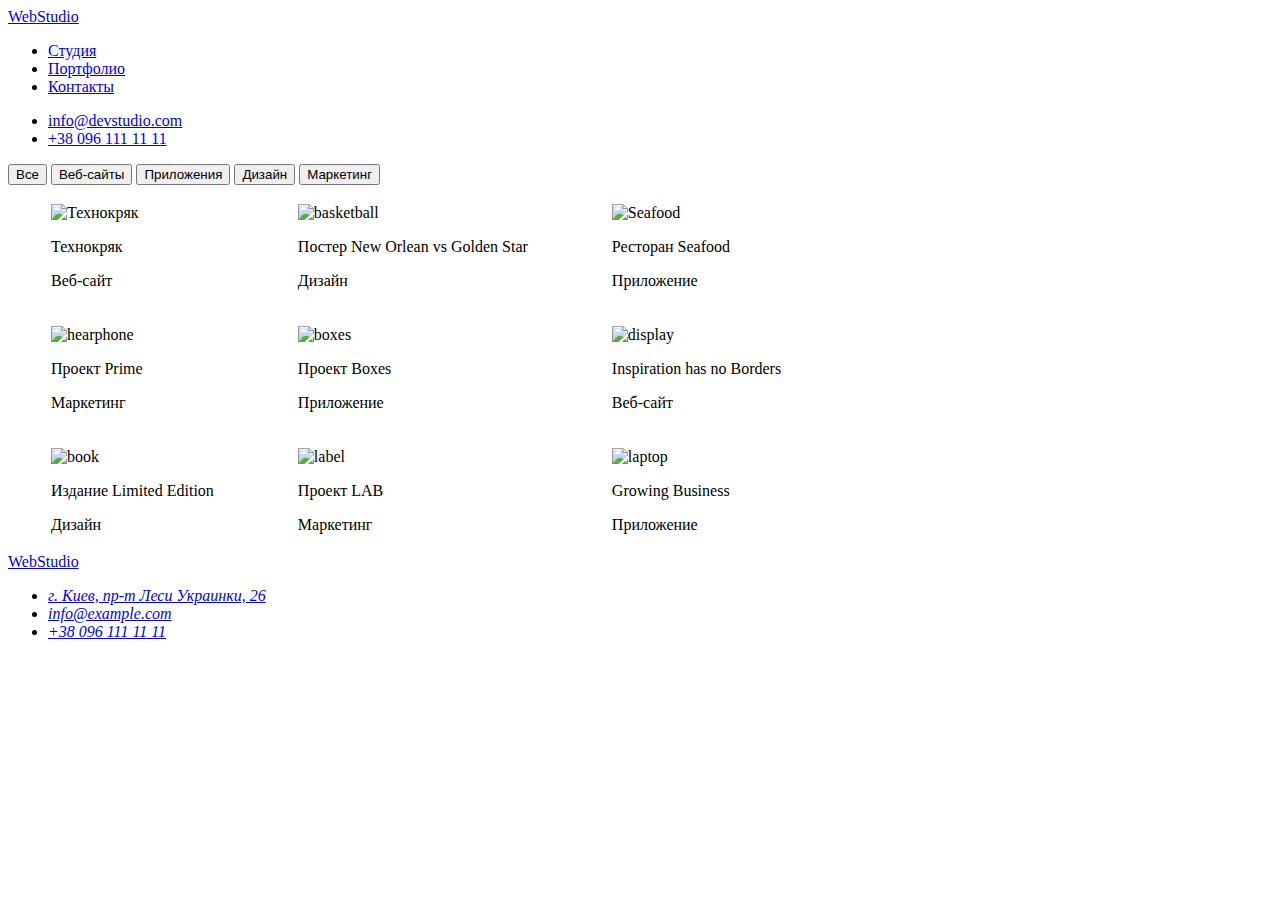
==== portfolio.html @ b5c8d530 "просто" ====
<!DOCTYPE html>
<html lang="en">
<head>
    <meta charset="UTF-8">
    <meta http-equiv="X-UA-Compatible" content="IE=edge">
    <meta name="viewport" content="width=device-width, initial-scale=1.0">
    <link rel="preconnect" href="https://fonts.googleapis.com">
    <link rel="preconnect" href="https://fonts.gstatic.com" crossorigin>
    <link
        href="https://fonts.googleapis.com/css2?family=Montserrat:wght@400;700&family=Raleway:wght@700&family=Roboto:wght@400;500;700;900&display=swap"
        rel="stylesheet">
        <link rel="stylesheet" href="css/styles.css">
    <title>Portfolio</title>
</head>
<body>
    <!--Навигация-->
    <header>
        <nav>
            <a href="/"><span>Web</span><span>Studio</span></a>
            <ul>
                <li><a href="index.html">Студия</a></li>
                <li><a href="./portfolio.html">Портфолио</a></li>
                <li><a href="/">Контакты</a></li>
            </ul>
        </nav>
        <ul>
            <li><a href="mailto:info@devstudio.com">info@devstudio.com</a></li>
            <li><a href="tel:+38096111111">+38 096 111 11 11</a></li>
        </ul>
    </header>
    <!--Основная часть сайта-->
    <main>
        <button type="button">Все</button>
        <button type="button">Веб-сайты</button>
        <button type="button">Приложения</button>
        <button type="button">Дизайн</button>
        <button type="button">Маркетинг</button>
        <table>
            <tr>
                <td>
                    <figure>
                        <img src="images/portfolio/technocr.jpg" alt="Технокряк" width="370">
                        <figcaption>
                            <p>Технокряк</p>
                            <p>Веб-сайт</p>
                        </figcaption>
                    </figure>
                </td>
                <td>
                    <figure>
                        <img src="images/portfolio/basketball.jpg" alt="basketball" width="370">
                        <figcaption>
                            <p>Постер New Orlean vs Golden Star</p>
                            <p>Дизайн</p>
                        </figcaption>
                    </figure>
                </td>
                <td>
                    <figure>
                        <img src="images/portfolio/seefood.jpg" alt="Seafood" width="370">
                        <figcaption>
                            <p>Ресторан Seafood</p>
                            <p>Приложение</p>
                        </figcaption>
                    </figure>
                </td>
            </tr>
            <tr>
                <td>
                    <figure>
                        <img src="images/portfolio/hearphone.jpg" alt="hearphone" width="370">
                        <figcaption>
                            <p>Проект Prime</p>
                            <p>Маркетинг</p>
                        </figcaption>
                    </figure>
                </td>
                <td>
                    <figure>
                        <img src="images/portfolio/boxes.jpg" alt="boxes" width="370">
                        <figcaption>
                            <p>Проект Boxes</p>
                            <p>Приложение</p>
                        </figcaption>
                    </figure>
                </td>
                <td>
                    <figure>
                        <img src="images/portfolio/display.jpg" alt="display" width="370">
                        <figcaption>
                            <p>Inspiration has no Borders</p>
                            <p>Веб-сайт</p>
                        </figcaption>
                    </figure>
                </td>
            </tr>
            <tr>
                <td>
                    <figure>
                        <img src="images/portfolio/book.jpg" alt="book" width="370">
                        <p>Издание Limited Edition</p>
                        <p>Дизайн</p>
                    </figure>
                </td>
                <td>
                    <figure>
                        <img src="images/portfolio/label.jpg" alt="label" width="370">
                        <p>Проект LAB</p>
                        <p>Маркетинг</p>
                    </figure>
                </td>
                <td>
                    <figure>
                        <img src="images/portfolio/laptop.jpg" alt="laptop" width="370">
                        <p>Growing Business</p>
                        <p>Приложение</p>
                    </figure>
                </td>
            </tr>
        </table>
    </main>
    <!--контакты-->
    <footer>
        <a href="/"><span>Web</span><span>Studio</span></a>
        <address>
            <ul>
                <li>
                    <a href="https://goo.gl/maps/muvBp1YGXb1pM3By5" class="footer-address-location" target="_blank"
                        rel="noreferrer noopener">г. Киев, пр-т Леси Украинки, 26</a>
                </li>
                <li>
                    <a href="mailto:info@example.com">info@example.com</a>
                </li>
                <li>
                    <a href="tel:+38096111111">+38 096 111 11 11</a>
                </li>
            </ul>
        </address>
    </footer>
</body>
</html>
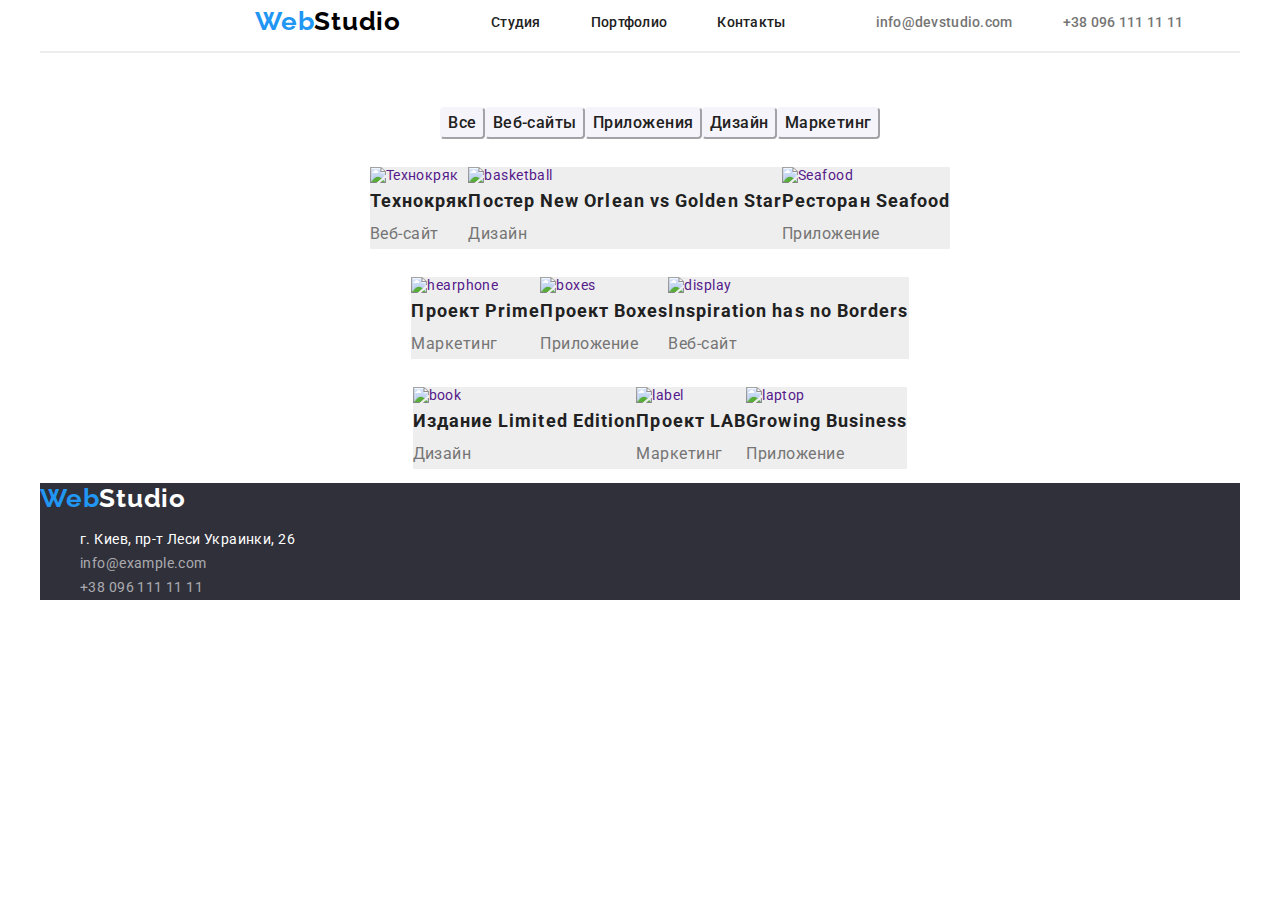
==== commit 63eab3b1: "added container and and margin/padding" ====
--- a/portfolio.html
+++ b/portfolio.html
@@ -1,5 +1,5 @@
 <!DOCTYPE html>
-<html lang="en">
+<html lang="ru">
 <head>
     <meta charset="UTF-8">
     <meta http-equiv="X-UA-Compatible" content="IE=edge">
@@ -14,128 +14,139 @@
 </head>
 <body>
     <!--Навигация-->
-    <header>
-        <nav>
-            <a href="/"><span>Web</span><span>Studio</span></a>
-            <ul>
-                <li><a href="index.html">Студия</a></li>
-                <li><a href="./portfolio.html">Портфолио</a></li>
-                <li><a href="/">Контакты</a></li>
+    <div class="container">
+        <header class="header">
+            <nav class="header-navigation">
+                <a href="index.html" class="header-navigation-webstudio"><span class="header-navigation-web">Web</span><span
+                        class="header-navigation-studio">Studio</span></a>
+                <ul class="navigation-links">
+                    <li><a href="index.html" class="navigation-list-item">Студия</a></li>
+                    <li><a href="./portfolio.html" class="navigation-list-item">Портфолио</a></li>
+                    <li><a href="/" class="navigation-list-item">Контакты</a></li>
+                </ul>
+            </nav>
+            <ul class="header-contacts">
+                <li><a href="mailto:info@devstudio.com" class="header-contact-item">info@devstudio.com</a></li>
+                <li><a href="tel:+38096111111" class="header-contact-item">+38 096 111 11 11</a></li>
             </ul>
-        </nav>
-        <ul>
-            <li><a href="mailto:info@devstudio.com">info@devstudio.com</a></li>
-            <li><a href="tel:+38096111111">+38 096 111 11 11</a></li>
-        </ul>
-    </header>
+        </header>
+    </div>
     <!--Основная часть сайта-->
-    <main>
-        <button type="button">Все</button>
-        <button type="button">Веб-сайты</button>
-        <button type="button">Приложения</button>
-        <button type="button">Дизайн</button>
-        <button type="button">Маркетинг</button>
-        <table>
-            <tr>
-                <td>
-                    <figure>
-                        <img src="images/portfolio/technocr.jpg" alt="Технокряк" width="370">
-                        <figcaption>
-                            <p>Технокряк</p>
-                            <p>Веб-сайт</p>
-                        </figcaption>
-                    </figure>
-                </td>
-                <td>
-                    <figure>
-                        <img src="images/portfolio/basketball.jpg" alt="basketball" width="370">
-                        <figcaption>
-                            <p>Постер New Orlean vs Golden Star</p>
-                            <p>Дизайн</p>
-                        </figcaption>
-                    </figure>
-                </td>
-                <td>
-                    <figure>
-                        <img src="images/portfolio/seefood.jpg" alt="Seafood" width="370">
-                        <figcaption>
-                            <p>Ресторан Seafood</p>
-                            <p>Приложение</p>
-                        </figcaption>
-                    </figure>
-                </td>
-            </tr>
-            <tr>
-                <td>
-                    <figure>
-                        <img src="images/portfolio/hearphone.jpg" alt="hearphone" width="370">
-                        <figcaption>
-                            <p>Проект Prime</p>
-                            <p>Маркетинг</p>
-                        </figcaption>
-                    </figure>
-                </td>
-                <td>
-                    <figure>
-                        <img src="images/portfolio/boxes.jpg" alt="boxes" width="370">
-                        <figcaption>
-                            <p>Проект Boxes</p>
-                            <p>Приложение</p>
-                        </figcaption>
-                    </figure>
-                </td>
-                <td>
-                    <figure>
-                        <img src="images/portfolio/display.jpg" alt="display" width="370">
-                        <figcaption>
-                            <p>Inspiration has no Borders</p>
-                            <p>Веб-сайт</p>
-                        </figcaption>
-                    </figure>
-                </td>
-            </tr>
-            <tr>
-                <td>
-                    <figure>
-                        <img src="images/portfolio/book.jpg" alt="book" width="370">
-                        <p>Издание Limited Edition</p>
-                        <p>Дизайн</p>
-                    </figure>
-                </td>
-                <td>
-                    <figure>
-                        <img src="images/portfolio/label.jpg" alt="label" width="370">
-                        <p>Проект LAB</p>
-                        <p>Маркетинг</p>
-                    </figure>
-                </td>
-                <td>
-                    <figure>
-                        <img src="images/portfolio/laptop.jpg" alt="laptop" width="370">
-                        <p>Growing Business</p>
-                        <p>Приложение</p>
-                    </figure>
-                </td>
-            </tr>
-        </table>
-    </main>
+    <div class="container">
+        <main>
+            <hr class="divide-line">
+            <section class="portfolio">
+                <!--Кнопки-->
+                <h1 class="button-header">main section</h1>
+                <ul class="button-list">
+                    <li class="button-list-item">
+                        <button type="button" class="button-list-item-click">Все</button>
+                    </li>
+                    <li class="button-list-item">
+                        <button type="button" class="button-list-item-click">Веб-сайты</button>
+                    </li>
+                    <li class="button-list-item">
+                        <button type="button" class="button-list-item-click">Приложения</button>
+                    </li>
+                    <li class="button-list-item">
+                        <button type="button" class="button-list-item-click">Дизайн</button>
+                    <li class="button-list-item">
+                        <button type="button" class="button-list-item-click">Маркетинг</button>
+                    </li>
+                </ul>
+                <ul class="card-list">
+                    <!--Карточки товаров-->
+                    <li class="card-list-item">
+                        <a href="" class="card-list-item-link">
+                            <img src="images/portfolio/technocr.jpg" alt="Технокряк" width="370">
+                            <h2 class="card-list-item-header">Технокряк</h2>
+                            <p class="card-list-item-type">Веб-сайт</p>
+                        </a>
+                    </li>
+                    <li class="card-list-item">
+                        <a href="" class="card-list-item-link">
+                            <img src="images/portfolio/basketball.jpg" alt="basketball" width="370">
+                            <h2 class="card-list-item-header">Постер New Orlean vs Golden Star</h2>
+                            <p class="card-list-item-type">Дизайн</p>
+                        </a>
+                    </li>
+                    <li class="card-list-item">
+                        <a href="" class="card-list-item-link">
+                            <img src="images/portfolio/seefood.jpg" alt="Seafood" width="370">
+                            <h2 class="card-list-item-header">Ресторан Seafood</h2>
+                            <p class="card-list-item-type">Приложение</p>
+                        </a>
+                    </li>
+                </ul>
+                <ul class="card-list">
+                    <li class="card-list-item">
+                        <a href="" class="card-list-item-link">
+                            <img src="images/portfolio/hearphone.jpg" alt="hearphone" width="370">
+                            <h2 class="card-list-item-header">Проект Prime</h2>
+                            <p class="card-list-item-type">Маркетинг</p>
+                        </a>
+                    </li>
+                    <li class="card-list-item">
+                        <a href="" class="card-list-item-link">
+                            <img src="images/portfolio/boxes.jpg" alt="boxes" width="370">
+                            <h2 class="card-list-item-header">Проект Boxes</h2>
+                            <p class="card-list-item-type">Приложение</p>
+                        </a>
+                    </li>
+                    <li class="card-list-item">
+                        <a href="" class="card-list-item-link">
+                            <img src="images/portfolio/display.jpg" alt="display" width="370">
+                            <h2 class="card-list-item-header">Inspiration has no Borders</h2>
+                            <p class="card-list-item-type">Веб-сайт</p>
+                        </a>
+                    </li>
+                </ul> 
+                <ul class="card-list">
+                    <li class="card-list-item">
+                        <a href="" class="card-list-item-link">
+                            <img src="images/portfolio/book.jpg" alt="book" width="370">
+                            <h2 class="card-list-item-header">Издание Limited Edition</h2>
+                            <p class="card-list-item-type">Дизайн</p>
+                        </a>
+                    </li>
+                    <li class="card-list-item">
+                        <a href="" class="card-list-item-link">
+                            <img src="images/portfolio/label.jpg" alt="label" width="370">
+                            <h2 class="card-list-item-header">Проект LAB</h2>
+                            <p class="card-list-item-type">Маркетинг</p>
+                        </a>
+                    </li>
+                    <li class="card-list-item">
+                        <a href="" class="card-list-item-link">
+                            <img src="images/portfolio/laptop.jpg" alt="laptop" width="370">
+                            <h2 class="card-list-item-header">Growing Business</h2>
+                            <p class="card-list-item-type">Приложение</p>
+                        </a>
+                    </li>
+                </ul>
+            </section>
+        </main>
+    </div>
     <!--контакты-->
-    <footer>
-        <a href="/"><span>Web</span><span>Studio</span></a>
-        <address>
-            <ul>
-                <li>
-                    <a href="https://goo.gl/maps/muvBp1YGXb1pM3By5" class="footer-address-location" target="_blank"
-                        rel="noreferrer noopener">г. Киев, пр-т Леси Украинки, 26</a>
-                </li>
-                <li>
-                    <a href="mailto:info@example.com">info@example.com</a>
-                </li>
-                <li>
-                    <a href="tel:+38096111111">+38 096 111 11 11</a>
-                </li>
-            </ul>
-        </address>
-    </footer>
+    <div class="container">
+        <footer class="footer">
+            <a href="index.html" class="footer-webstudio"><span class="footer-web">Web</span><span
+                    class="footer-studio">Studio</span></a>
+            <address>
+                <ul class="footer-list">
+                    <li class="footer-list-address">
+                        <a href="https://goo.gl/maps/muvBp1YGXb1pM3By5" class="footer-address-location" target="_blank"
+                            rel="noreferrer noopener">г. Киев, пр-т Леси Украинки, 26</a>
+                    </li>
+                    <li class="footer-list-item">
+                        <a href="mailto:info@example.com" class="footer-mail">info@example.com</a>
+                    </li>
+                    <li class="footer-list-item">
+                        <a href="tel:+38096111111" class="footer-phone">+38 096 111 11 11</a>
+                    </li>
+                </ul>
+            </address>
+        </footer>
+    </div>
 </body>
 </html>--- a/css/styles.css
+++ b/css/styles.css
@@ -0,0 +1,388 @@
+:root {
+    --wrapper_footer_background_color: #2F303A;
+    --web_hover_button_color: #2196F3;
+    --main_color: #212121;
+    --white_color: #fff;
+    --mail_phone_desc: #757575;
+    --port_buttons_and_team_background: #F5F4FA;
+    --black_color: #000;
+    --divide_line_color: #ececec;
+}
+
+html {
+	box-sizing: border-box;
+}
+*,
+*::after,
+*::before {
+	box-sizing: inherit;
+}
+
+body{
+    font-family: 'Roboto', sans-serif;
+    color: var(--main_color);
+    letter-spacing: 0.03em;
+    font-size: 14px;
+    margin: 0;
+    display: flex;
+    align-items: center;
+    flex-direction: column;
+}
+
+h1, h2, h3, h4, h5, h6, p {
+	margin: 0 auto;
+} 
+
+ul {
+    list-style-type: none;
+}
+
+.container {
+    width: 1200px;
+}
+
+/*Header*/
+.header {
+    display: flex;
+    text-align: center;
+}
+.header-navigation {
+    display: flex;
+    flex-direction: row;
+    text-align: center;
+    align-items: center;
+}
+
+.header-navigation-webstudio {
+    text-decoration: none;
+    margin-left: 215px;
+}
+
+.header-navigation-web {
+    font-family: 'Raleway';
+    font-weight: 700;
+    font-size: 26px;
+    line-height: 1.6;
+    color: var(--web_hover_button_color);
+    letter-spacing: 0.03em;
+}
+
+.header-navigation-studio {
+    font-family: 'Raleway';
+    font-weight: 700;
+    font-size: 26px;
+    line-height: 1.6;
+    color: var(--black_color);
+    letter-spacing: 0.03em;
+    
+}
+
+.navigation-links {
+    display: flex;
+    flex-direction: row;
+    text-indent: 50px;
+    line-height: 16px;
+    letter-spacing: 0.02em;
+    color: var(--main_color);
+}
+
+.header-contacts {
+    display: flex;
+    flex-direction: row;
+    text-align: center;
+    text-indent: 50px;
+}
+
+.navigation-list-item {
+    text-decoration: none;
+    font-family: 'Roboto';
+    font-weight: 500;
+    font-size: 14px;
+    line-height: 16px;
+    letter-spacing: 0.02em;
+    color: var(--main_color);
+}
+
+.header-contact-item {
+    text-decoration: none;
+    font-family: 'Roboto';
+    font-weight: 500;
+    font-size: 14px;
+    line-height: 16px;
+    letter-spacing: 0.02em;
+    color: var(--mail_phone_desc);
+
+}
+
+.navigation-list-item:hover,
+.navigation-list-item:focus,
+.header-contact-item:focus,
+.header-contact-item:hover {
+    color: var(--web_hover_button_color);
+}
+
+/*wrapper*/
+
+.wrapper {
+    background-color: var(--wrapper_footer_background_color);
+    display: flex;
+    align-items: center;
+    text-align: center;
+    flex-direction: column;
+}
+
+.wrapper-desc {
+    width: 696px;
+    color: var(--white_color);
+    font-weight: 900;
+    font-size: 44px;
+    line-height: 1.36;
+    text-align: center;
+    letter-spacing: 0.06em;
+    text-transform: uppercase;
+}
+
+.wrapper-button {
+    background-color: var(--web_hover_button_color);
+    box-shadow: 0px 4px 4px rgba(0, 0, 0, 0.15);
+    border-radius: 4px;
+    width: 200px;
+    height: 50px;
+    font-family: 'Roboto';
+    font-weight: 700;
+    font-size: 16px;
+    line-height: 1.88;
+    letter-spacing: 0.06em;
+    color: var(--white_color);
+    cursor: pointer;
+}
+
+/*Особенности*/
+
+.features{
+    display: flex;
+    flex-direction: column;
+    align-items: center;
+}
+
+
+.features-header {
+    visibility: hidden;
+}
+
+.features-list {
+    display: flex;
+    flex-direction: row;
+}
+
+.features-list-item {
+    width: 270px;
+    height: 101px;
+}
+
+.features-list-item-header {
+    font-style: normal;
+    font-weight: 700;
+    font-size: 14px;
+    line-height: 1.14;
+    text-transform: uppercase;
+}
+
+.features-list-item-desc {
+    line-height: 1.71;
+    color: var(--mail_phone_desc);
+}
+
+/*чем мы занимаемся*/
+
+.services {
+    display: flex;
+    flex-direction: column;
+    align-items: center;
+}
+
+.services-header {
+    font-weight: 700;
+    font-size: 36px;
+    line-height: 1.16;
+    text-align: center;
+
+}
+
+.services-list{
+    display: flex;
+    flex-direction: row;
+}
+
+/*команда*/
+
+.team {
+    display: flex;
+    flex-direction: column;
+    align-items: center;
+    background-color: var(--port_buttons_and_team_background);
+}
+
+.team-header {
+    font-weight: 700;
+    font-size: 36px;
+    line-height: 1.16;
+    text-align: center;
+}
+
+.team-list {
+    display: flex;
+    align-items: center;
+}
+
+.team-list-item {
+    background-color: var(--white_color);
+    box-shadow: 0px 1px 3px rgba(0, 0, 0, 0.12), 0px 1px 1px rgba(0, 0, 0, 0.14), 0px 2px 1px rgba(0, 0, 0, 0.2);
+    border-radius: 0px 0px 4px 4px;
+
+}
+
+.team-list-item-name {
+    font-weight: 500;
+    font-size: 16px;
+    line-height: 1.18;
+    text-align: center;
+}
+
+.team-list-item-position {
+    font-weight: 400;
+    font-size: 16px;
+    line-height: 1.18;
+    text-align: center;
+    color: var(--mail_phone_desc);
+}
+
+/*footer*/
+.footer {
+    background-color: var(--wrapper_footer_background_color);
+}
+
+.footer-webstudio {
+    text-decoration: none;
+    align-items: left;
+    font-family: 'Raleway';
+    font-weight: 700;
+    font-size: 26px;
+    line-height: 1.19;
+    letter-spacing: 0.03em;
+}
+
+.footer-web {
+    color: var(--web_hover_button_color);
+}
+
+.footer-studio {
+    color: var(--white_color);
+}
+
+.footer-list-address {
+    font-size: 14px;
+    line-height: 1.71;
+    letter-spacing: 0.03em;
+    color: var(--white_color);
+}
+
+.footer-address-location{
+    text-decoration: none;
+    font-size: 14px;
+    line-height: 1.71;
+    letter-spacing: 0.03em;
+    color: var(--white_color);
+    font-style: normal;
+}
+
+.footer-mail, .footer-phone {
+    text-decoration: none;
+    font-size: 14px;
+    line-height: 1.71;
+    /* or 171% */
+    letter-spacing: 0.03em;
+    color: rgba(255, 255, 255, 0.6);
+    font-style: normal;
+}
+
+.footer-address-location:hover,
+.footer-address-location:focus,
+.footer-mail:hover, .footer-phone:hover,
+.footer-mail:focus, .footer-phone:focus{
+    color: var(--web_hover_button_color);
+}
+
+/* ПОРТФОЛИО */
+/* Кнопки */
+.divide-line {
+    border: 1px solid var(--divide_line_color)
+}
+.portfolio {
+    display: flex;
+    flex-direction: column;
+    align-items: center;
+}
+.button-header {
+    visibility: hidden;
+}
+
+.button-list {
+    display: flex;
+    flex-direction: row;
+}
+
+.button-list-item-click {
+    font-family: 'Roboto';
+    font-weight: 500;
+    font-size: 16px;
+    line-height: 1.62;
+    text-align: center;
+    letter-spacing: 0.03em;
+    color: var(--main_color);
+    background-color: var(--port_buttons_and_team_background);
+    border-radius: 4px;
+    border-color: var(--port_buttons_and_team_background);
+    cursor: pointer;
+}
+
+.button-list-item-click:hover,
+.button-list-item-click:focus {
+    color: var(--white_color);
+    background-color: var(--web_hover_button_color);
+    border-color: var(--web_hover_button_color);
+    box-shadow: 0px 3px 1px rgba(0, 0, 0, 0.1), 0px 1px 2px rgba(0, 0, 0, 0.08), 0px 2px 2px rgba(0, 0, 0, 0.12);
+}
+
+/*карточки*/
+.card-list {
+    display: flex;
+    flex-direction: row;
+    list-style-type: none;
+    justify-content: space-between;
+}
+
+.card-list-item {
+    background-color: #EEEEEE;
+}
+
+.card-list-item-link {
+    text-decoration: none;
+}
+
+.card-list-item-header {
+    font-family: 'Roboto';
+    font-weight: 700;
+    font-size: 18px;
+    line-height: 2;
+    letter-spacing: 0.06em;
+    color: var(--main_color);
+}
+
+.card-list-item-type {
+    font-family: 'Roboto';
+    font-size: 16px;
+    line-height: 1.88;
+    letter-spacing: 0.03em;
+    color: var(--mail_phone_desc);
+}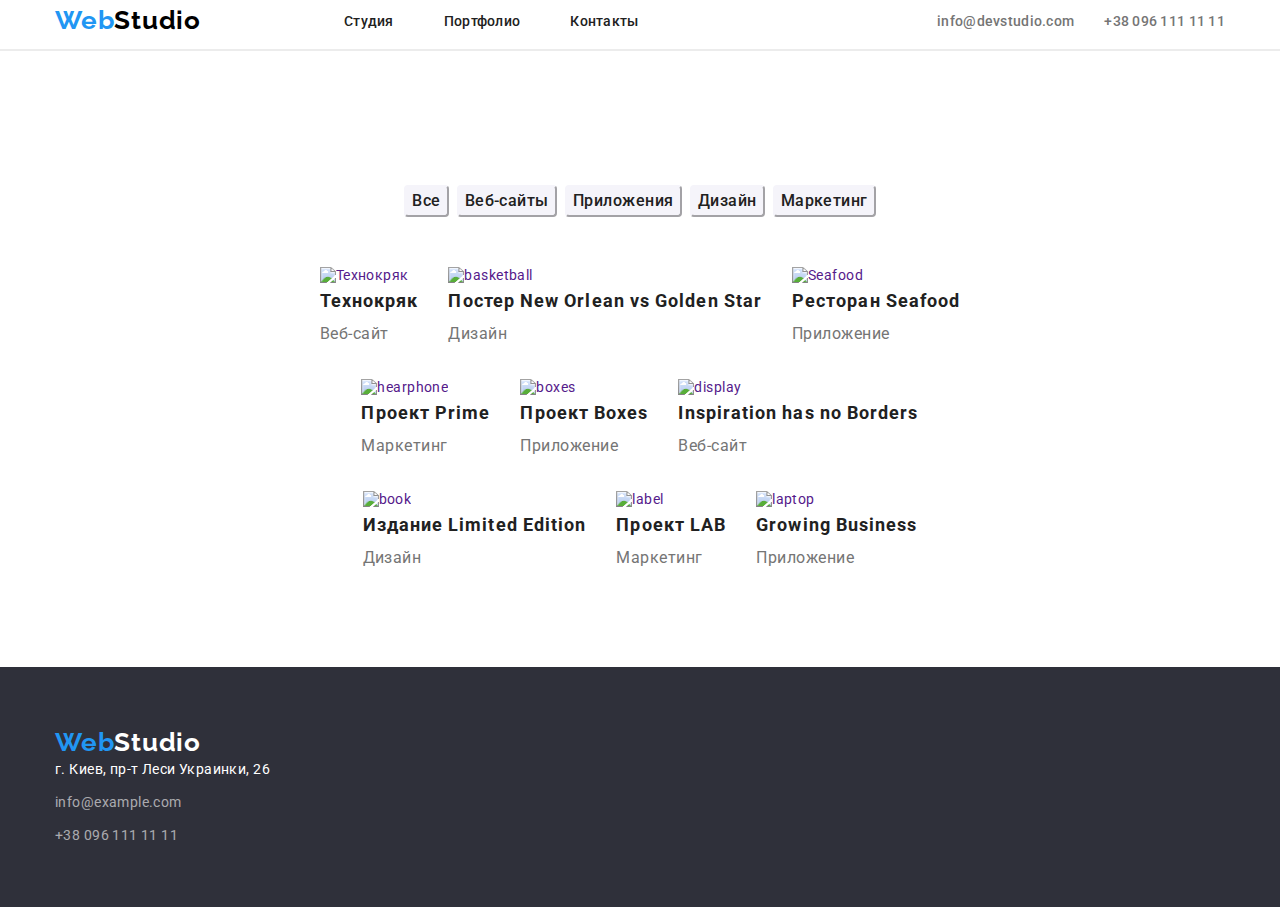
==== commit 8b7ab58b: "portfolio CSS" ====
--- a/portfolio.html
+++ b/portfolio.html
@@ -14,8 +14,8 @@
 </head>
 <body>
     <!--Навигация-->
-    <div class="container">
-        <header class="header">
+    <header class="header">
+        <div class="container">
             <nav class="header-navigation">
                 <a href="index.html" class="header-navigation-webstudio"><span class="header-navigation-web">Web</span><span
                         class="header-navigation-studio">Studio</span></a>
@@ -29,13 +29,13 @@
                 <li><a href="mailto:info@devstudio.com" class="header-contact-item">info@devstudio.com</a></li>
                 <li><a href="tel:+38096111111" class="header-contact-item">+38 096 111 11 11</a></li>
             </ul>
-        </header>
-    </div>
+        </div>
+    </header>
     <!--Основная часть сайта-->
-    <div class="container">
-        <main>
-            <hr class="divide-line">
-            <section class="portfolio">
+    <main>
+        <hr class="divide-line">
+        <section class="portfolio section">
+            <div class="container">
                 <!--Кнопки-->
                 <h1 class="button-header">main section</h1>
                 <ul class="button-list">
@@ -124,12 +124,12 @@
                         </a>
                     </li>
                 </ul>
-            </section>
-        </main>
-    </div>
-    <!--контакты-->
-    <div class="container">
-        <footer class="footer">
+            </div>
+         </section>
+    </main>
+        <!--контакты-->
+    <footer class="footer">
+        <div class="container">
             <a href="index.html" class="footer-webstudio"><span class="footer-web">Web</span><span
                     class="footer-studio">Studio</span></a>
             <address>
@@ -146,7 +146,7 @@
                     </li>
                 </ul>
             </address>
-        </footer>
-    </div>
+        </div>
+     </footer>
 </body>
 </html>--- a/css/styles.css
+++ b/css/styles.css
@@ -24,9 +24,6 @@
     letter-spacing: 0.03em;
     font-size: 14px;
     margin: 0;
-    display: flex;
-    align-items: center;
-    flex-direction: column;
 }
 
 h1, h2, h3, h4, h5, h6, p {
@@ -35,16 +32,19 @@
 
 ul {
     list-style-type: none;
+    padding-left: 0;
+	margin: 0;
 }
 
 .container {
     width: 1200px;
+    padding: 0 15px;
+    margin: 0 auto;
 }
 
 /*Header*/
-.header {
-    display: flex;
-    text-align: center;
+.header > .container {
+    display: flex;
 }
 .header-navigation {
     display: flex;
@@ -55,7 +55,7 @@
 
 .header-navigation-webstudio {
     text-decoration: none;
-    margin-left: 215px;
+
 }
 
 .header-navigation-web {
@@ -84,13 +84,7 @@
     line-height: 16px;
     letter-spacing: 0.02em;
     color: var(--main_color);
-}
-
-.header-contacts {
-    display: flex;
-    flex-direction: row;
-    text-align: center;
-    text-indent: 50px;
+    margin-left: 93px;
 }
 
 .navigation-list-item {
@@ -103,6 +97,16 @@
     color: var(--main_color);
 }
 
+.navigation-list-item:not(:last-child) {
+    margin-right: 50px;
+}
+
+.header-contacts {
+    display: flex;
+    align-items: center;
+    margin-left: auto;
+}
+
 .header-contact-item {
     text-decoration: none;
     font-family: 'Roboto';
@@ -111,7 +115,9 @@
     line-height: 16px;
     letter-spacing: 0.02em;
     color: var(--mail_phone_desc);
-
+}
+.header-contact-item:last-child{
+    margin-left: 30px;
 }
 
 .navigation-list-item:hover,
@@ -121,12 +127,20 @@
     color: var(--web_hover_button_color);
 }
 
+
+/* main part*/
+
+.section{
+    padding: 94px 0;
+}
+
 /*wrapper*/
+
+
 
 .wrapper {
     background-color: var(--wrapper_footer_background_color);
     display: flex;
-    align-items: center;
     text-align: center;
     flex-direction: column;
 }
@@ -155,6 +169,7 @@
     letter-spacing: 0.06em;
     color: var(--white_color);
     cursor: pointer;
+    margin-top: 30px;
 }
 
 /*Особенности*/
@@ -162,7 +177,6 @@
 .features{
     display: flex;
     flex-direction: column;
-    align-items: center;
 }
 
 
@@ -179,6 +193,9 @@
     width: 270px;
     height: 101px;
 }
+.features-list-item:not(:last-child) {
+    margin-right: 30px;
+}
 
 .features-list-item-header {
     font-style: normal;
@@ -186,6 +203,7 @@
     font-size: 14px;
     line-height: 1.14;
     text-transform: uppercase;
+    margin-bottom: 10px;
 }
 
 .features-list-item-desc {
@@ -198,7 +216,6 @@
 .services {
     display: flex;
     flex-direction: column;
-    align-items: center;
 }
 
 .services-header {
@@ -206,12 +223,13 @@
     font-size: 36px;
     line-height: 1.16;
     text-align: center;
-
+    margin-bottom: 50px;
 }
 
 .services-list{
     display: flex;
     flex-direction: row;
+    justify-content: space-between;
 }
 
 /*команда*/
@@ -219,7 +237,6 @@
 .team {
     display: flex;
     flex-direction: column;
-    align-items: center;
     background-color: var(--port_buttons_and_team_background);
 }
 
@@ -228,18 +245,21 @@
     font-size: 36px;
     line-height: 1.16;
     text-align: center;
+    margin-bottom: 50px;
 }
 
 .team-list {
     display: flex;
+    justify-content: space-between;
+}
+
+.team-list-item {
+    display: flex;
+    flex-direction: column;
     align-items: center;
-}
-
-.team-list-item {
     background-color: var(--white_color);
     box-shadow: 0px 1px 3px rgba(0, 0, 0, 0.12), 0px 1px 1px rgba(0, 0, 0, 0.14), 0px 2px 1px rgba(0, 0, 0, 0.2);
     border-radius: 0px 0px 4px 4px;
-
 }
 
 .team-list-item-name {
@@ -247,6 +267,7 @@
     font-size: 16px;
     line-height: 1.18;
     text-align: center;
+    margin: 30px 0 10px 0;
 }
 
 .team-list-item-position {
@@ -255,16 +276,17 @@
     line-height: 1.18;
     text-align: center;
     color: var(--mail_phone_desc);
+    padding-bottom: 30px;
 }
 
 /*footer*/
 .footer {
     background-color: var(--wrapper_footer_background_color);
+    padding: 60px 0;
 }
 
 .footer-webstudio {
     text-decoration: none;
-    align-items: left;
     font-family: 'Raleway';
     font-weight: 700;
     font-size: 26px;
@@ -278,6 +300,13 @@
 
 .footer-studio {
     color: var(--white_color);
+}
+
+.footer-address{
+    margin-top: 20px;
+}
+.footer-list-item {
+    margin-top: 9px;
 }
 
 .footer-list-address {
@@ -318,7 +347,8 @@
 .divide-line {
     border: 1px solid var(--divide_line_color)
 }
-.portfolio {
+
+.portfolio > .container {
     display: flex;
     flex-direction: column;
     align-items: center;
@@ -329,7 +359,12 @@
 
 .button-list {
     display: flex;
-    flex-direction: row;
+    margin: 0 auto 50px;
+    flex-wrap: wrap;
+}
+
+.button-list-item:not(:last-child) {
+    margin-right: 8px;
 }
 
 .button-list-item-click {
@@ -344,6 +379,7 @@
     border-radius: 4px;
     border-color: var(--port_buttons_and_team_background);
     cursor: pointer;
+    flex-basis: calc ((100% - 10px) / 2);
 }
 
 .button-list-item-click:hover,
@@ -362,8 +398,16 @@
     justify-content: space-between;
 }
 
+.card-list:not(:last-child) {
+    margin-bottom: 30px;
+}
+
 .card-list-item {
-    background-color: #EEEEEE;
+    background-color: var(--white_color);
+}
+
+.card-list-item:not(:last-child) {
+    margin-right: 30px;
 }
 
 .card-list-item-link {
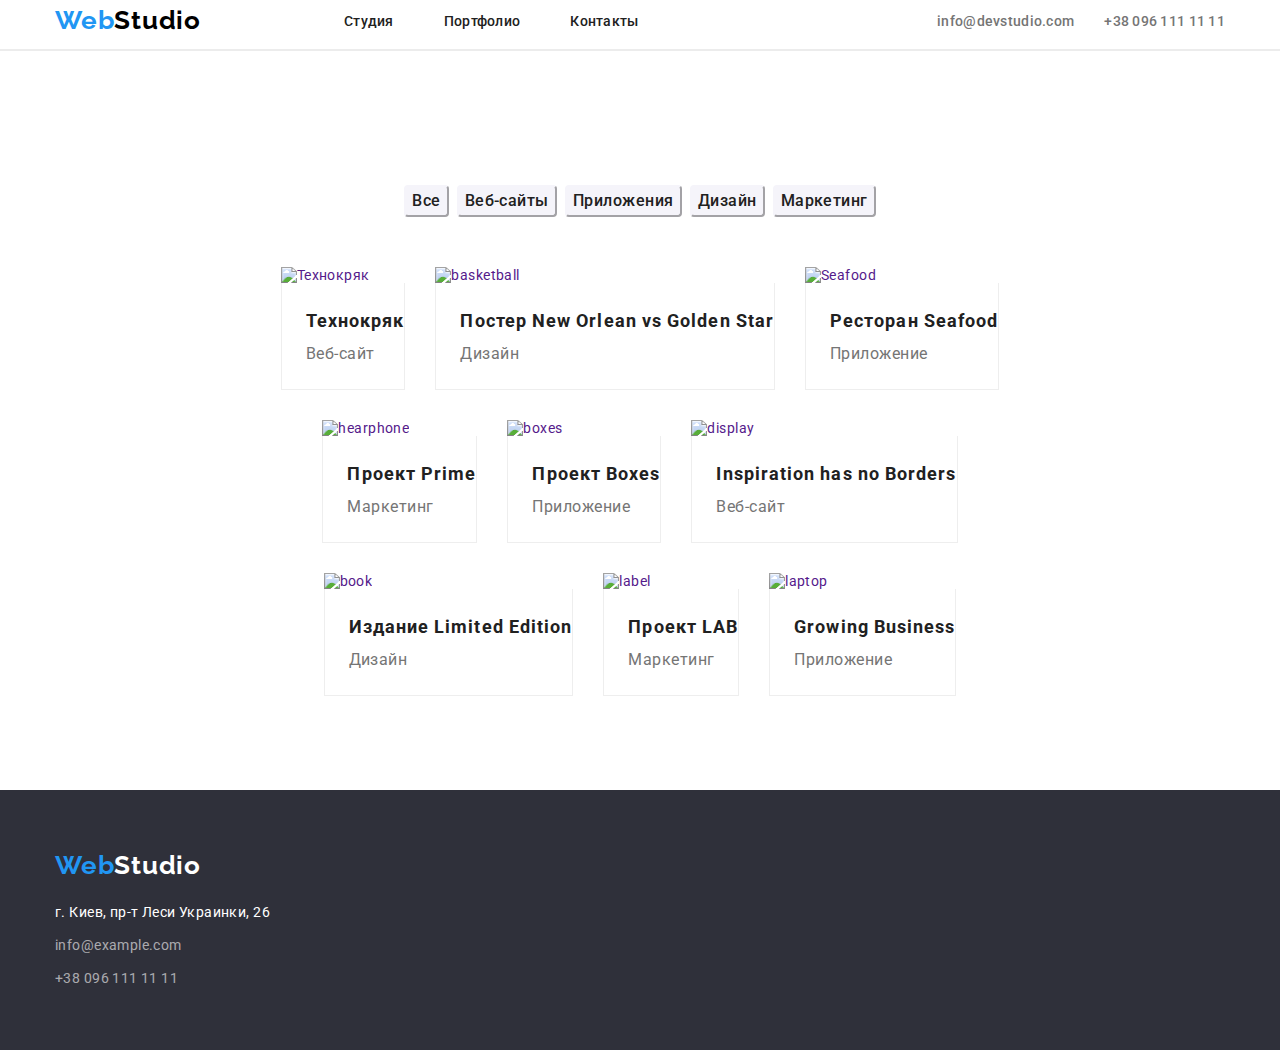
==== commit a648b9c6: "Finished 3rd HW" ====
--- a/portfolio.html
+++ b/portfolio.html
@@ -59,22 +59,28 @@
                     <li class="card-list-item">
                         <a href="" class="card-list-item-link">
                             <img src="images/portfolio/technocr.jpg" alt="Технокряк" width="370">
-                            <h2 class="card-list-item-header">Технокряк</h2>
-                            <p class="card-list-item-type">Веб-сайт</p>
+                            <div class="card-list-item-text">
+                                <h2 class="card-list-item-header">Технокряк</h2>
+                                <p class="card-list-item-type">Веб-сайт</p>
+                            </div>
                         </a>
                     </li>
                     <li class="card-list-item">
                         <a href="" class="card-list-item-link">
                             <img src="images/portfolio/basketball.jpg" alt="basketball" width="370">
-                            <h2 class="card-list-item-header">Постер New Orlean vs Golden Star</h2>
-                            <p class="card-list-item-type">Дизайн</p>
+                            <div class="card-list-item-text">
+                                <h2 class="card-list-item-header">Постер New Orlean vs Golden Star</h2>
+                                <p class="card-list-item-type">Дизайн</p>
+                            </div>
                         </a>
                     </li>
                     <li class="card-list-item">
                         <a href="" class="card-list-item-link">
                             <img src="images/portfolio/seefood.jpg" alt="Seafood" width="370">
-                            <h2 class="card-list-item-header">Ресторан Seafood</h2>
-                            <p class="card-list-item-type">Приложение</p>
+                            <div class="card-list-item-text">
+                                <h2 class="card-list-item-header">Ресторан Seafood</h2>
+                                <p class="card-list-item-type">Приложение</p>
+                            </div>
                         </a>
                     </li>
                 </ul>
@@ -82,22 +88,28 @@
                     <li class="card-list-item">
                         <a href="" class="card-list-item-link">
                             <img src="images/portfolio/hearphone.jpg" alt="hearphone" width="370">
-                            <h2 class="card-list-item-header">Проект Prime</h2>
-                            <p class="card-list-item-type">Маркетинг</p>
+                            <div class="card-list-item-text">
+                                <h2 class="card-list-item-header">Проект Prime</h2>
+                                <p class="card-list-item-type">Маркетинг</p>
+                            </div>
                         </a>
                     </li>
                     <li class="card-list-item">
                         <a href="" class="card-list-item-link">
                             <img src="images/portfolio/boxes.jpg" alt="boxes" width="370">
-                            <h2 class="card-list-item-header">Проект Boxes</h2>
-                            <p class="card-list-item-type">Приложение</p>
+                            <div class="card-list-item-text">
+                                <h2 class="card-list-item-header">Проект Boxes</h2>
+                                <p class="card-list-item-type">Приложение</p>
+                            </div>
                         </a>
                     </li>
                     <li class="card-list-item">
                         <a href="" class="card-list-item-link">
                             <img src="images/portfolio/display.jpg" alt="display" width="370">
-                            <h2 class="card-list-item-header">Inspiration has no Borders</h2>
-                            <p class="card-list-item-type">Веб-сайт</p>
+                            <div class="card-list-item-text">
+                                <h2 class="card-list-item-header">Inspiration has no Borders</h2>
+                                <p class="card-list-item-type">Веб-сайт</p>
+                            </div>
                         </a>
                     </li>
                 </ul> 
@@ -105,22 +117,28 @@
                     <li class="card-list-item">
                         <a href="" class="card-list-item-link">
                             <img src="images/portfolio/book.jpg" alt="book" width="370">
-                            <h2 class="card-list-item-header">Издание Limited Edition</h2>
-                            <p class="card-list-item-type">Дизайн</p>
+                            <div class="card-list-item-text">
+                                <h2 class="card-list-item-header">Издание Limited Edition</h2>
+                                <p class="card-list-item-type">Дизайн</p>
+                            </div>
                         </a>
                     </li>
                     <li class="card-list-item">
                         <a href="" class="card-list-item-link">
                             <img src="images/portfolio/label.jpg" alt="label" width="370">
-                            <h2 class="card-list-item-header">Проект LAB</h2>
-                            <p class="card-list-item-type">Маркетинг</p>
+                            <div class="card-list-item-text">
+                                <h2 class="card-list-item-header">Проект LAB</h2>
+                                <p class="card-list-item-type">Маркетинг</p>
+                            </div>
                         </a>
                     </li>
                     <li class="card-list-item">
                         <a href="" class="card-list-item-link">
                             <img src="images/portfolio/laptop.jpg" alt="laptop" width="370">
-                            <h2 class="card-list-item-header">Growing Business</h2>
-                            <p class="card-list-item-type">Приложение</p>
+                            <div class="card-list-item-text">
+                                <h2 class="card-list-item-header">Growing Business</h2>
+                                <p class="card-list-item-type">Приложение</p>
+                            </div>
                         </a>
                     </li>
                 </ul>
@@ -130,13 +148,12 @@
         <!--контакты-->
     <footer class="footer">
         <div class="container">
-            <a href="index.html" class="footer-webstudio"><span class="footer-web">Web</span><span
-                    class="footer-studio">Studio</span></a>
-            <address>
+            <a href="index.html" class="footer-webstudio"><span class="footer-web">Web</span><span class="footer-studio">Studio</span></a>
+            <address class="footer-address">
                 <ul class="footer-list">
                     <li class="footer-list-address">
-                        <a href="https://goo.gl/maps/muvBp1YGXb1pM3By5" class="footer-address-location" target="_blank"
-                            rel="noreferrer noopener">г. Киев, пр-т Леси Украинки, 26</a>
+                        <a href="https://goo.gl/maps/muvBp1YGXb1pM3By5" class="footer-address-location" target="_blank" 
+                        rel="noreferrer noopener">г. Киев, пр-т Леси Украинки, 26</a>
                     </li>
                     <li class="footer-list-item">
                         <a href="mailto:info@example.com" class="footer-mail">info@example.com</a>
@@ -147,6 +164,6 @@
                 </ul>
             </address>
         </div>
-     </footer>
+    </footer>
 </body>
 </html>--- a/css/styles.css
+++ b/css/styles.css
@@ -7,6 +7,7 @@
     --port_buttons_and_team_background: #F5F4FA;
     --black_color: #000;
     --divide_line_color: #ececec;
+    --card_border: #EEEEEE;
 }
 
 html {
@@ -414,6 +415,13 @@
     text-decoration: none;
 }
 
+.card-list-item-text {
+    border-bottom: 1px solid var(--card_border);
+    border-left: 1px solid var(--card_border);
+    border-right: 1px solid var(--card_border);
+    padding: 20px 0 20px 24px;
+}
+
 .card-list-item-header {
     font-family: 'Roboto';
     font-weight: 700;
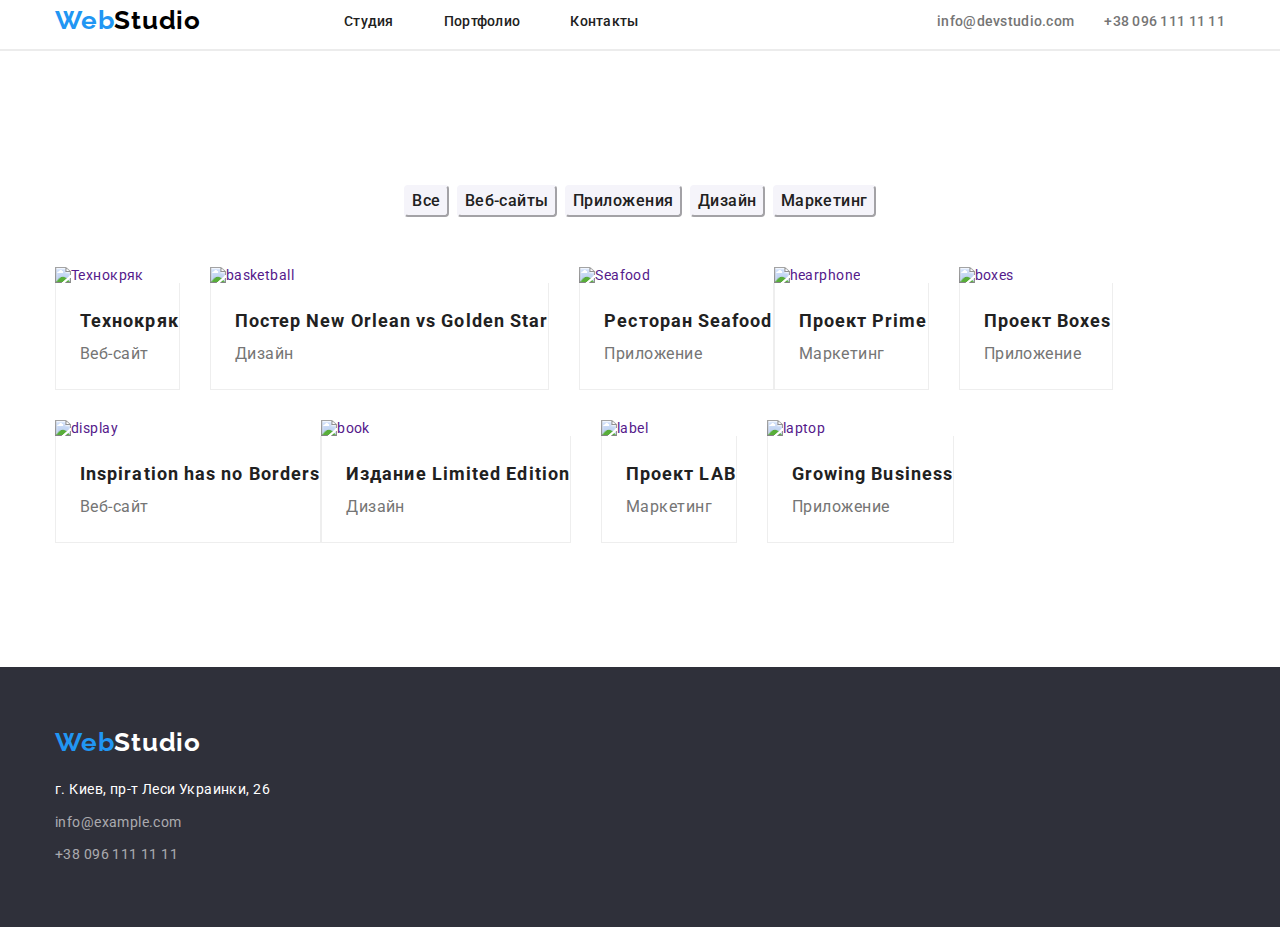
==== commit 391a962b: "Added flex-wrap to portfolio" ====
--- a/portfolio.html
+++ b/portfolio.html
@@ -37,7 +37,7 @@
         <section class="portfolio section">
             <div class="container">
                 <!--Кнопки-->
-                <h1 class="button-header">main section</h1>
+                <h1 class="button-header">Фильтры по картам</h1>
                 <ul class="button-list">
                     <li class="button-list-item">
                         <button type="button" class="button-list-item-click">Все</button>
@@ -83,8 +83,6 @@
                             </div>
                         </a>
                     </li>
-                </ul>
-                <ul class="card-list">
                     <li class="card-list-item">
                         <a href="" class="card-list-item-link">
                             <img src="images/portfolio/hearphone.jpg" alt="hearphone" width="370">
@@ -112,8 +110,6 @@
                             </div>
                         </a>
                     </li>
-                </ul> 
-                <ul class="card-list">
                     <li class="card-list-item">
                         <a href="" class="card-list-item-link">
                             <img src="images/portfolio/book.jpg" alt="book" width="370">
--- a/css/styles.css
+++ b/css/styles.css
@@ -141,9 +141,7 @@
 
 .wrapper {
     background-color: var(--wrapper_footer_background_color);
-    display: flex;
-    text-align: center;
-    flex-direction: column;
+    text-align: center;
 }
 
 .wrapper-desc {
@@ -361,7 +359,6 @@
 .button-list {
     display: flex;
     margin: 0 auto 50px;
-    flex-wrap: wrap;
 }
 
 .button-list-item:not(:last-child) {
@@ -380,7 +377,6 @@
     border-radius: 4px;
     border-color: var(--port_buttons_and_team_background);
     cursor: pointer;
-    flex-basis: calc ((100% - 10px) / 2);
 }
 
 .button-list-item-click:hover,
@@ -396,19 +392,21 @@
     display: flex;
     flex-direction: row;
     list-style-type: none;
-    justify-content: space-between;
-}
-
-.card-list:not(:last-child) {
-    margin-bottom: 30px;
+    flex-wrap: wrap;
 }
 
 .card-list-item {
     background-color: var(--white_color);
-}
-
-.card-list-item:not(:last-child) {
     margin-right: 30px;
+    margin-bottom: 30px;
+}
+
+.card-list-item:nth-child(3n) {
+    margin-right: 0;
+}
+
+.card-list-item:nth-child(-n + 3){
+    margin-bottom: 0;
 }
 
 .card-list-item-link {
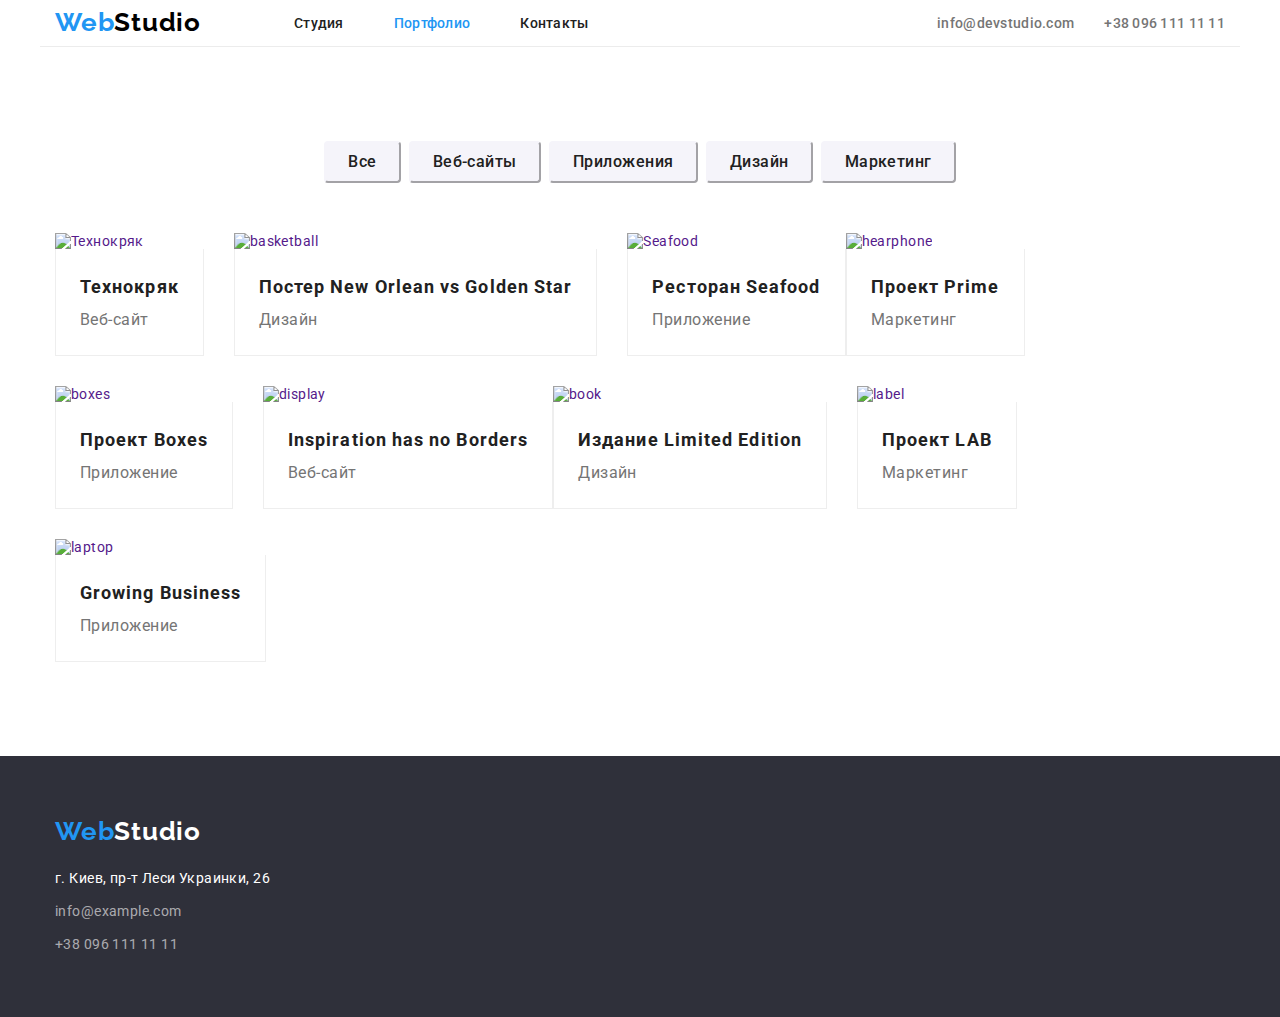
==== commit 17a0ffeb: "HW3 has been fixed" ====
--- a/portfolio.html
+++ b/portfolio.html
@@ -21,7 +21,7 @@
                         class="header-navigation-studio">Studio</span></a>
                 <ul class="navigation-links">
                     <li><a href="index.html" class="navigation-list-item">Студия</a></li>
-                    <li><a href="./portfolio.html" class="navigation-list-item">Портфолио</a></li>
+                    <li><a href="./portfolio.html" class="navigation-list-item current">Портфолио</a></li>
                     <li><a href="/" class="navigation-list-item">Контакты</a></li>
                 </ul>
             </nav>
@@ -33,11 +33,10 @@
     </header>
     <!--Основная часть сайта-->
     <main>
-        <hr class="divide-line">
         <section class="portfolio section">
             <div class="container">
                 <!--Кнопки-->
-                <h1 class="button-header">Фильтры по картам</h1>
+                <h1 class="button-header" hidden>Фильтры по картам</h1>
                 <ul class="button-list">
                     <li class="button-list-item">
                         <button type="button" class="button-list-item-click">Все</button>
--- a/css/styles.css
+++ b/css/styles.css
@@ -28,7 +28,7 @@
 }
 
 h1, h2, h3, h4, h5, h6, p {
-	margin: 0 auto;
+	margin: 0;
 } 
 
 ul {
@@ -46,10 +46,10 @@
 /*Header*/
 .header > .container {
     display: flex;
+    border-bottom: 1px solid var(--divide_line_color)
 }
 .header-navigation {
     display: flex;
-    flex-direction: row;
     text-align: center;
     align-items: center;
 }
@@ -81,14 +81,22 @@
 .navigation-links {
     display: flex;
     flex-direction: row;
-    text-indent: 50px;
     line-height: 16px;
     letter-spacing: 0.02em;
     color: var(--main_color);
     margin-left: 93px;
 }
 
+.navigation-links > li:not(:last-child) {
+    margin-right: 50px;
+}
+
+
 .navigation-list-item {
+    display: block;
+    padding-top: 15px;
+    padding-bottom: 15px;
+
     text-decoration: none;
     font-family: 'Roboto';
     font-weight: 500;
@@ -98,17 +106,20 @@
     color: var(--main_color);
 }
 
-.navigation-list-item:not(:last-child) {
-    margin-right: 50px;
-}
-
 .header-contacts {
     display: flex;
-    align-items: center;
     margin-left: auto;
 }
 
+.header-contacts >li:first-child{
+    margin-right: 30px;
+}
+
 .header-contact-item {
+    display: block;
+    padding-top: 15px;
+    padding-bottom: 15px;
+
     text-decoration: none;
     font-family: 'Roboto';
     font-weight: 500;
@@ -117,14 +128,13 @@
     letter-spacing: 0.02em;
     color: var(--mail_phone_desc);
 }
-.header-contact-item:last-child{
-    margin-left: 30px;
-}
+
 
 .navigation-list-item:hover,
 .navigation-list-item:focus,
 .header-contact-item:focus,
-.header-contact-item:hover {
+.header-contact-item:hover,
+.navigation-list-item.current {
     color: var(--web_hover_button_color);
 }
 
@@ -153,6 +163,7 @@
     text-align: center;
     letter-spacing: 0.06em;
     text-transform: uppercase;
+    margin: 0 auto 30px;
 }
 
 .wrapper-button {
@@ -168,7 +179,7 @@
     letter-spacing: 0.06em;
     color: var(--white_color);
     cursor: pointer;
-    margin-top: 30px;
+    border: none;
 }
 
 /*Особенности*/
@@ -176,11 +187,6 @@
 .features{
     display: flex;
     flex-direction: column;
-}
-
-
-.features-header {
-    visibility: hidden;
 }
 
 .features-list {
@@ -215,6 +221,7 @@
 .services {
     display: flex;
     flex-direction: column;
+    padding-top: 0;;
 }
 
 .services-header {
@@ -229,6 +236,12 @@
     display: flex;
     flex-direction: row;
     justify-content: space-between;
+}
+
+.services-list-item > img {
+    display: block;
+    max-width: 100%;
+    height: auto;
 }
 
 /*команда*/
@@ -261,12 +274,17 @@
     border-radius: 0px 0px 4px 4px;
 }
 
+.team-list-item > div {
+    padding-top: 30px;
+    padding-bottom: 30px;
+}
+
 .team-list-item-name {
     font-weight: 500;
     font-size: 16px;
     line-height: 1.18;
     text-align: center;
-    margin: 30px 0 10px 0;
+    margin: 10px
 }
 
 .team-list-item-position {
@@ -275,7 +293,6 @@
     line-height: 1.18;
     text-align: center;
     color: var(--mail_phone_desc);
-    padding-bottom: 30px;
 }
 
 /*footer*/
@@ -343,18 +360,11 @@
 
 /* ПОРТФОЛИО */
 /* Кнопки */
-.divide-line {
-    border: 1px solid var(--divide_line_color)
-}
-
 .portfolio > .container {
     display: flex;
     flex-direction: column;
     align-items: center;
 }
-.button-header {
-    visibility: hidden;
-}
 
 .button-list {
     display: flex;
@@ -366,6 +376,8 @@
 }
 
 .button-list-item-click {
+    padding: 6px 22px;
+
     font-family: 'Roboto';
     font-weight: 500;
     font-size: 16px;
@@ -390,8 +402,6 @@
 /*карточки*/
 .card-list {
     display: flex;
-    flex-direction: row;
-    list-style-type: none;
     flex-wrap: wrap;
 }
 
@@ -405,7 +415,7 @@
     margin-right: 0;
 }
 
-.card-list-item:nth-child(-n + 3){
+.card-list-item:nth-last-child(-n + 3){
     margin-bottom: 0;
 }
 
@@ -417,7 +427,7 @@
     border-bottom: 1px solid var(--card_border);
     border-left: 1px solid var(--card_border);
     border-right: 1px solid var(--card_border);
-    padding: 20px 0 20px 24px;
+    padding: 20px 24px;
 }
 
 .card-list-item-header {
